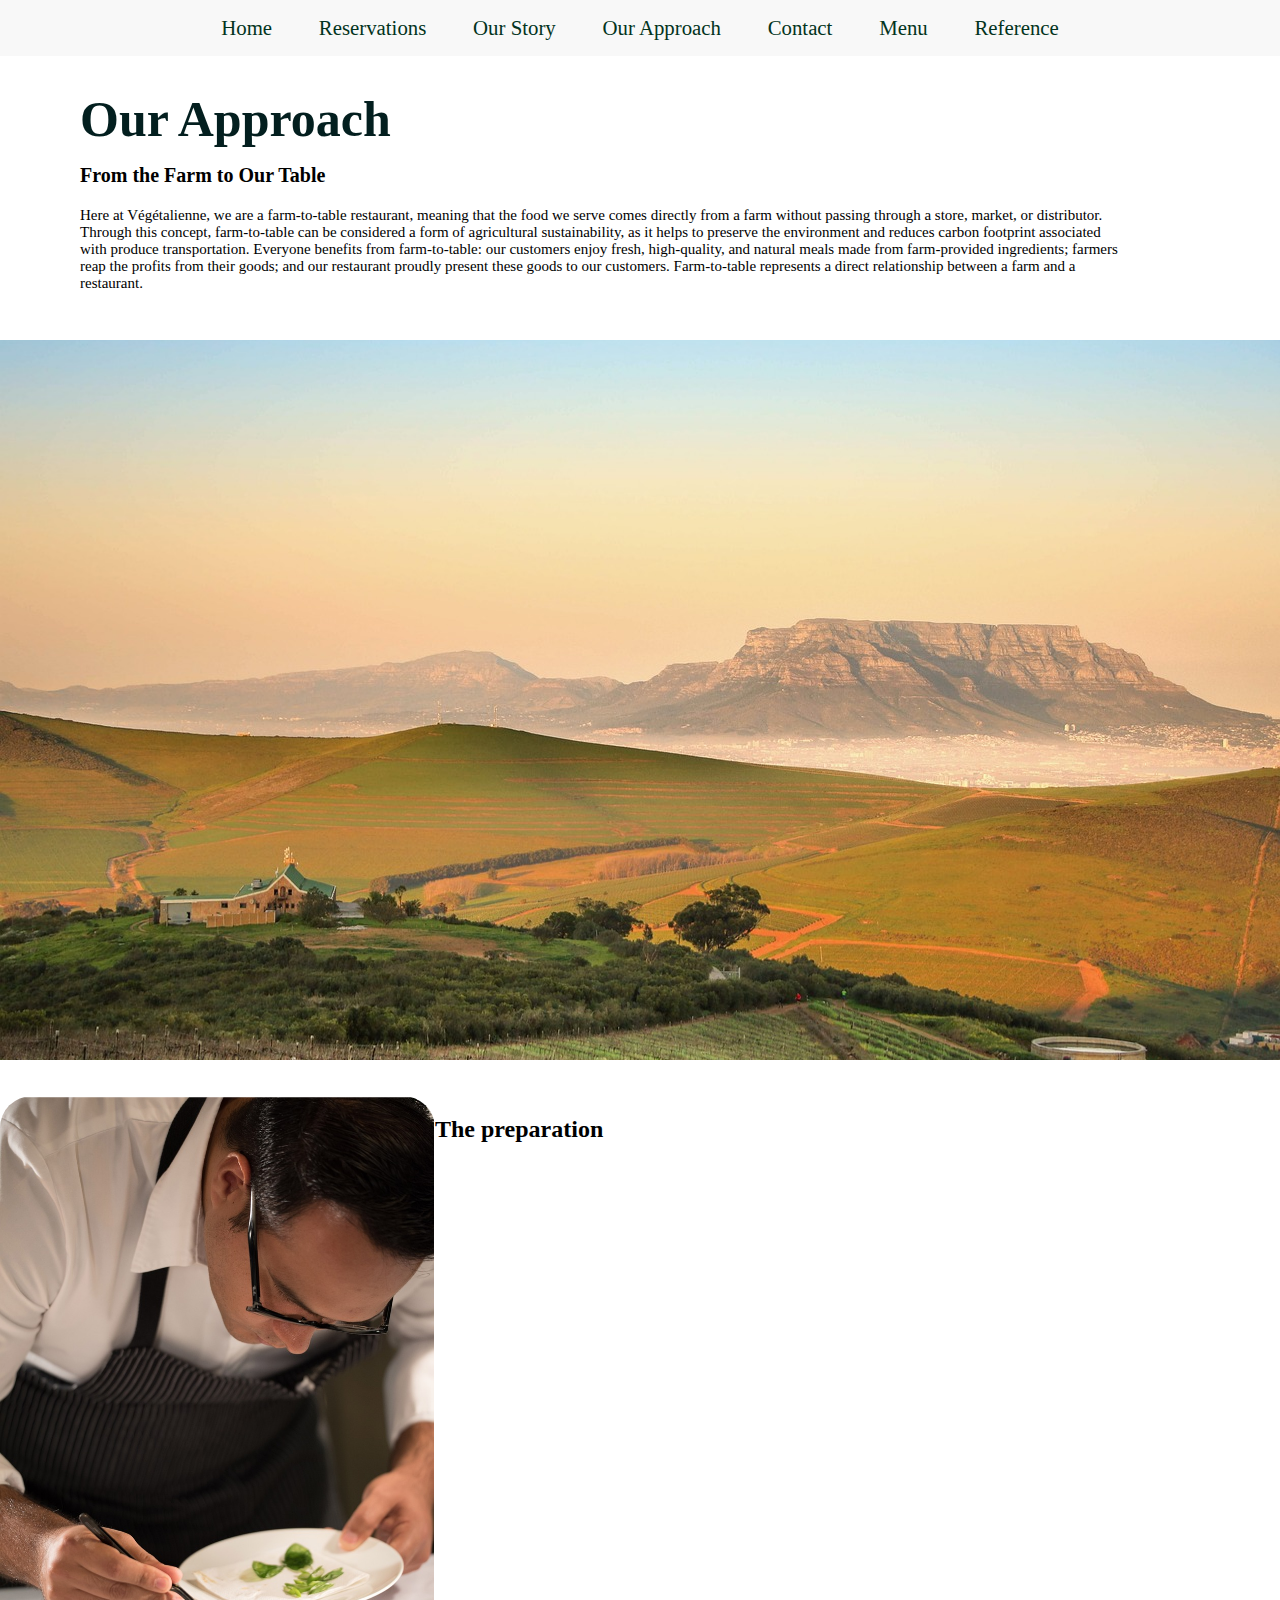
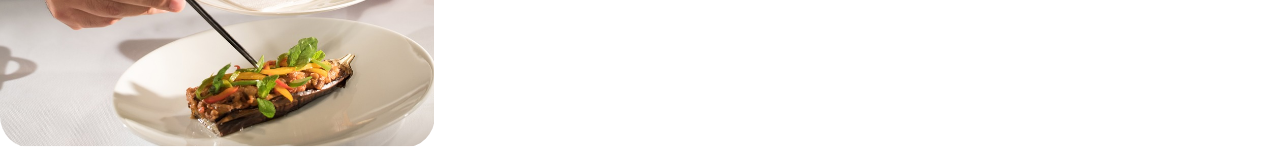
==== interiorPages/approach.html @ 064ad6a5 "res page, approach page content, fix landing" ====
<!DOCTYPE html>
<html> 
<head> 
    <link rel="stylesheet" href="../style.css" /> 
</head>

<body class="approachPage">
    <nav> 
        <ul> 
        <li>
            <a href="/index.html"> Home </a>
        </li>
        <li>
            <a href="reservations.html"> Reservations </a>
        </li>
        <li>
            <a href="story.html"> Our Story </a>
        </li>
        <li>
            <a href="approach.html"> Our Approach </a>
        </li>
        <li>
            <a href="contact.html"> Contact </a>
        </li>
        <li>
            <a href="menu.html"> Menu </a>
        </li>
        <li>
            <a href="reference.html"> Reference </a>
        </li>
        </ul>
    </nav>
    <div class="approachText">
        <h1 id="approachHeading"> Our Approach </h1>
        <h2 style=" margin-bottom: 20px; font-size: 20px;"> From the Farm to Our Table</h2>
        <p style="font-size: 15px; margin-bottom: 3rem;"> Here at Végétalienne, we are a farm-to-table restaurant, meaning that the food we serve comes directly from a farm without passing through a store, market, or distributor. Through this concept, farm-to-table can be considered a form of agricultural sustainability, as it helps to preserve the environment and reduces carbon footprint associated with produce transportation. Everyone benefits from farm-to-table: our customers enjoy fresh, high-quality, and natural meals made from farm-provided ingredients; farmers reap the profits from their goods; and our restaurant proudly present these goods to our customers. Farm-to-table represents a direct relationship between a farm and a restaurant.</p>
    </div>

    <img id="approachImage" src="/photos/approachImage.svg">
    <img style= "display: inline; float: left; border-radius: 32px; " src="/photos/chef.svg">

    <div class="preparationPage">
        <h2> The preparation</h2>
    </div>
</body>
</html>
---- style.css ----
html, body{
  margin: 0;
  padding: 0;
  
}
nav{
  text-align: center;
  width:100%;
}
.homePage{
  background-image: url(photos/vegetalienne.svg);
  background-size: cover;
  background-repeat: no-repeat;
  text-align: center;
}

.reservationPage{
  text-align: center;
  
}

div.referencePage{ /* Need to check why outline border won't work */
  border: 1.5px solid black; 

  padding: 10px;
}
.approachPage {
 /* background: 
    linear-gradient(white 65%, transparent 35%), Top half white, img bottom
    url(photos/approachImage.svg) no-repeat bottom; 
    margin: 0; */
  background-color: white;  
  height: 100vh; /* Full height */

}

#approachImage{
  max-width: 100%; 
  max-height: 100%;
  overflow: hidden;
  margin-bottom: 2rem;
}

.approachText{
  margin-left: 80px; 
  margin-right: 150px;
}

#logo{
  font-size: 80px;
  margin-top: 200px;
  color: rgba(218, 218, 218, 0.7);
  font-family:'Times New Roman', Times, serif;
} 

#approachHeading{
  font-size: 50px;
  color:rgb(3, 31, 31);
  margin-bottom: 10px;
}

ul{
  list-style-type:none;
  background-color: rgba(218, 218, 218, 0.2); /* 95aed5 */
  overflow:hidden;
  padding:1em;
  margin: 0;
  
}
  
li{
  display:inline;
}
  
  /* anchor in list elemetnt*/
li a{
  text-decoration:none;
  color:#023320;
  font-size:1.3em;
  padding:1em;
}
  
  /* when hover anchor in li, itll change color */
li a:hover{
  background-color:#2f6cb7a4;
}
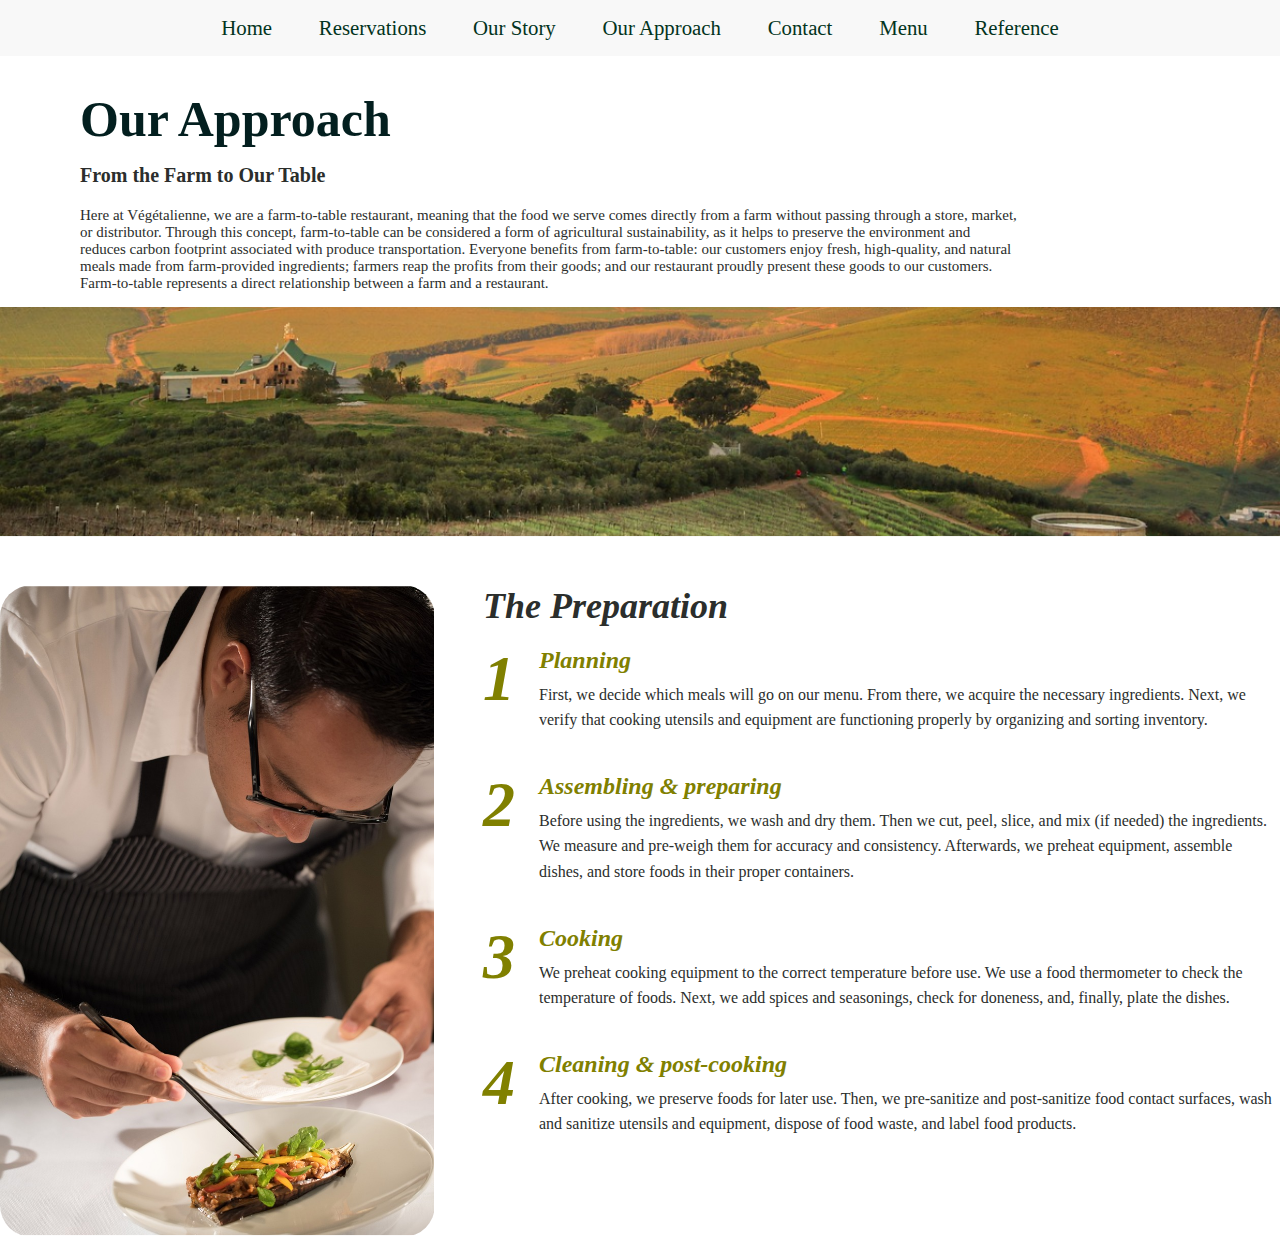
==== commit 6dd39c9b: "approach prep" ====
--- a/interiorPages/approach.html
+++ b/interiorPages/approach.html
@@ -30,18 +30,52 @@
         </li>
         </ul>
     </nav>
+    
     <div class="approachText">
         <h1 id="approachHeading"> Our Approach </h1>
         <h2 style=" margin-bottom: 20px; font-size: 20px;"> From the Farm to Our Table</h2>
-        <p style="font-size: 15px; margin-bottom: 3rem;"> Here at Végétalienne, we are a farm-to-table restaurant, meaning that the food we serve comes directly from a farm without passing through a store, market, or distributor. Through this concept, farm-to-table can be considered a form of agricultural sustainability, as it helps to preserve the environment and reduces carbon footprint associated with produce transportation. Everyone benefits from farm-to-table: our customers enjoy fresh, high-quality, and natural meals made from farm-provided ingredients; farmers reap the profits from their goods; and our restaurant proudly present these goods to our customers. Farm-to-table represents a direct relationship between a farm and a restaurant.</p>
+        <p style="font-size: 15px; margin-right: 7rem;"> Here at Végétalienne, we are a farm-to-table restaurant, meaning that the food we serve comes directly from a farm without passing through a store, market, or distributor. Through this concept, farm-to-table can be considered a form of agricultural sustainability, as it helps to preserve the environment and reduces carbon footprint associated with produce transportation. Everyone benefits from farm-to-table: our customers enjoy fresh, high-quality, and natural meals made from farm-provided ingredients; farmers reap the profits from their goods; and our restaurant proudly present these goods to our customers. Farm-to-table represents a direct relationship between a farm and a restaurant.</p>
     </div>
 
-    <img id="approachImage" src="/photos/approachImage.svg">
-    <img style= "display: inline; float: left; border-radius: 32px; " src="/photos/chef.svg">
+    <img id="approachImage" src="/photos/approachImage.png">
+    <img style= "display: inline; float: left; border-radius: 32px; margin-right: 3rem; " src="/photos/chef.svg">
 
-    <div class="preparationPage">
-        <h2> The preparation</h2>
+    <div id="preparationPage">
+        <h2 class="preparationHeading">The Preparation</h2>
+        <div id="preparationText"> 
+            <div class="step">
+                <span class="number">1</span>
+                <div class="text">
+                    <strong>Planning</strong>
+                    <p>First, we decide which meals will go on our menu. From there, we acquire the necessary ingredients. Next, we verify that cooking utensils and equipment are functioning properly by organizing and sorting inventory.</p>
+                </div>
+            </div>
+            <div class="step">
+                <span class="number">2</span>
+                <div class="text">
+                    <strong>Assembling & preparing</strong>
+                    <p>Before using the ingredients, we wash and dry them. Then we cut, peel, slice, and mix (if needed) the ingredients. We measure and pre-weigh them for accuracy and consistency. Afterwards, we preheat equipment, assemble dishes, and store foods in their proper containers.</p>
+                </div>
+            </div>
+            <div class="step">
+                <span class="number">3</span>
+                <div class="text">
+                    <strong>Cooking</strong>
+                    <p>We preheat cooking equipment to the correct temperature before use. We use a food thermometer to check the temperature of foods. Next, we add spices and seasonings, check for doneness, and, finally, plate the dishes.</p>
+                </div>
+            </div>
+            <div class="step">
+                <span class="number">4</span>
+                <div class="text">
+                    <strong>Cleaning & post-cooking</strong>
+                    <p>After cooking, we preserve foods for later use. Then, we pre-sanitize and post-sanitize food contact surfaces, wash and sanitize utensils and equipment, dispose of food waste, and label food products.</p>
+                </div>
+            </div>
+        </div>
     </div>
+    
+    
+    
 </body>
 </html>
  --- a/style.css
+++ b/style.css
@@ -35,10 +35,14 @@
 }
 
 #approachImage{
-  max-width: 100%; 
+  width: 100%;
+  height: auto;
+  display: block;
+  margin: 0 auto;
+  max-width: 100%;
   max-height: 100%;
   overflow: hidden;
-  margin-bottom: 2rem;
+  margin-bottom: 3rem;
 }
 
 .approachText{
@@ -59,6 +63,61 @@
   margin-bottom: 10px;
 }
 
+body, .approachPage{
+  font-family: 'Georgia', serif;
+  color: rgb(43, 46, 44);
+  margin: 0;
+}
+.preparationHeading{
+  font-size: 36px;
+  font-style: italic;
+  margin-bottom: 20px;
+}
+
+#preparationText{
+  display: flex;
+  flex-direction: column;
+  gap:2rem;
+}
+.step{
+  display:flex;
+  align-items: flex-start; /*align top numbs*/
+  gap:1.5rem;
+}
+
+.number{
+  font-size: 64px;
+  color: olive;
+  font-weight: bold;
+  font-style: italic;
+  line-height: 1;
+}
+
+.text{
+  max-width: 800px;
+}
+.text strong{
+  font-size: 24px;
+  font-style: italic;
+  color: olive;
+}
+.text p{
+  font-size: 16px;
+  margin: 0.5rem 0;
+  line-height: 1.6;
+}
+
+/*Making somewhat responsive..*/
+@media (max-width: 768px){
+ .step{
+    flex-direction: column;
+    gap: 1rem;
+ }
+ .number{
+   font-size: 48px;
+ }
+}
+
 ul{
   list-style-type:none;
   background-color: rgba(218, 218, 218, 0.2); /* 95aed5 */
@@ -71,7 +130,7 @@
 li{
   display:inline;
 }
-  
+ 
   /* anchor in list elemetnt*/
 li a{
   text-decoration:none;
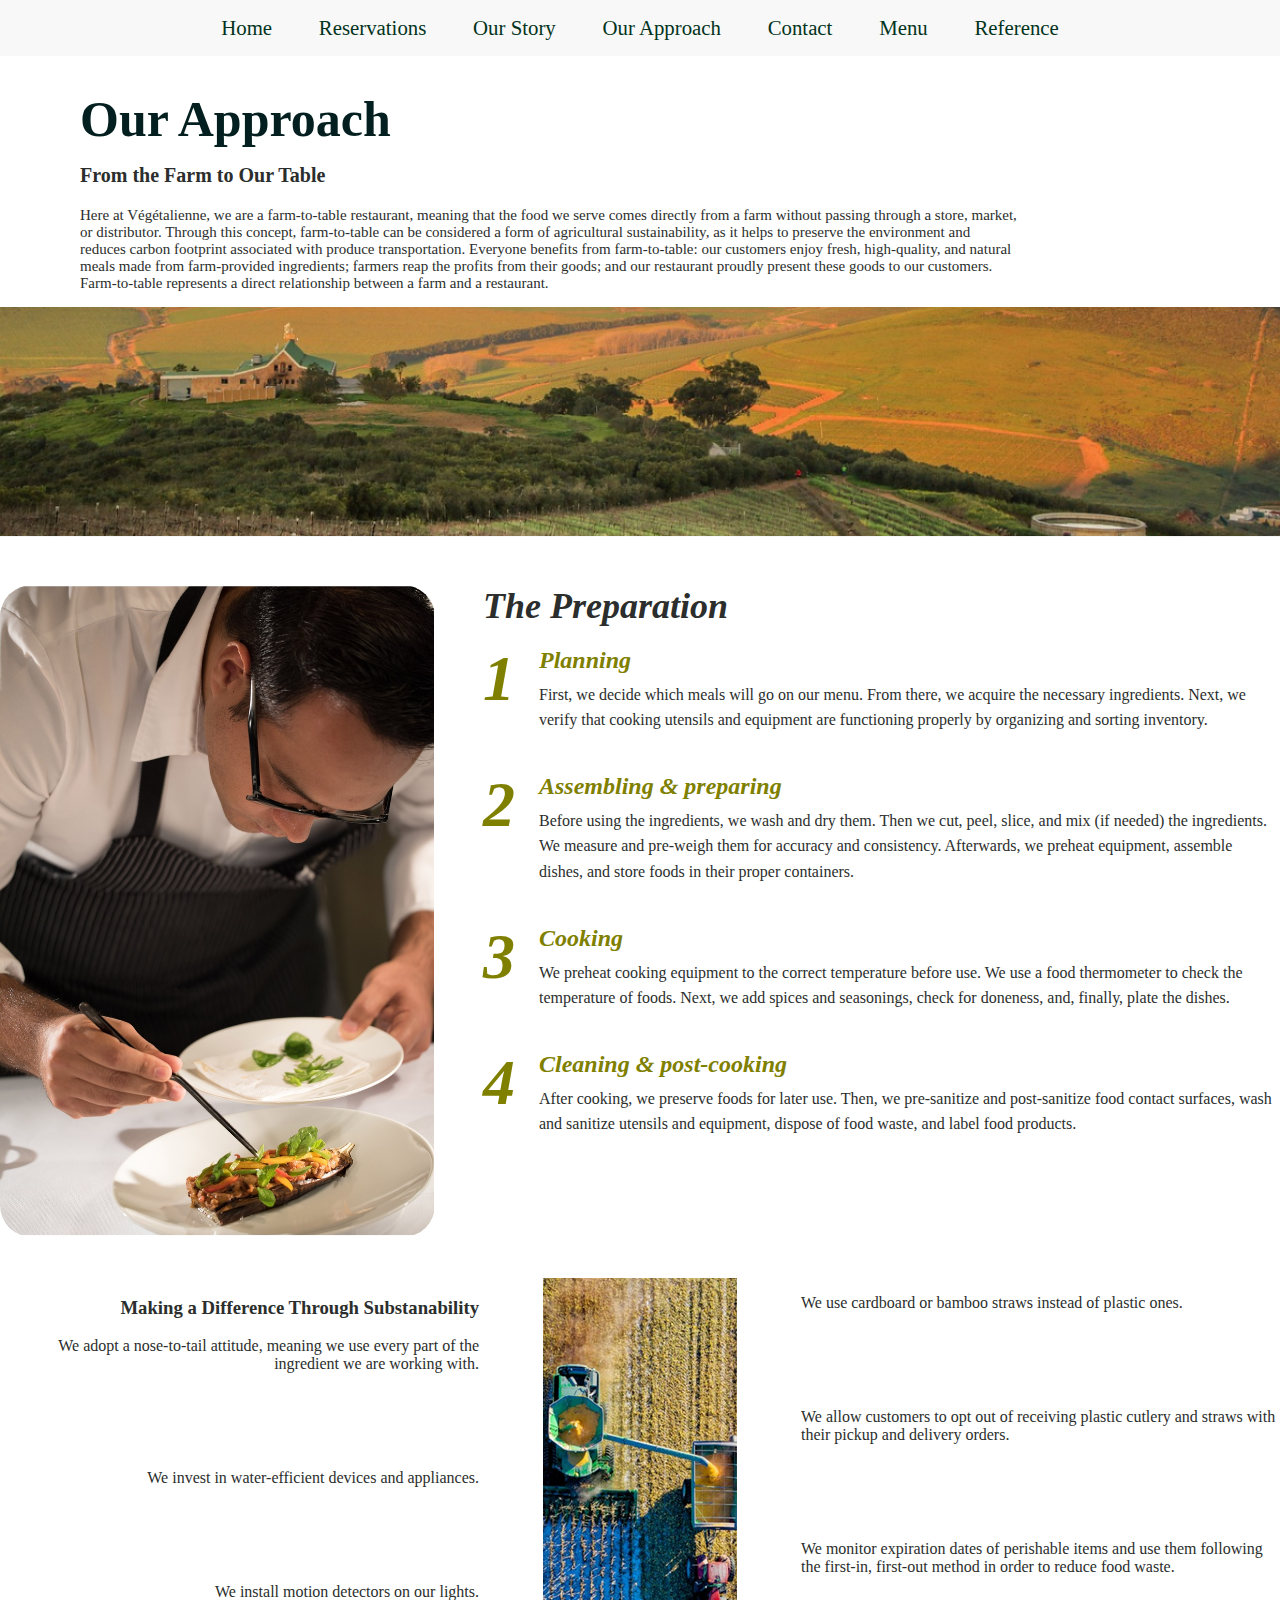
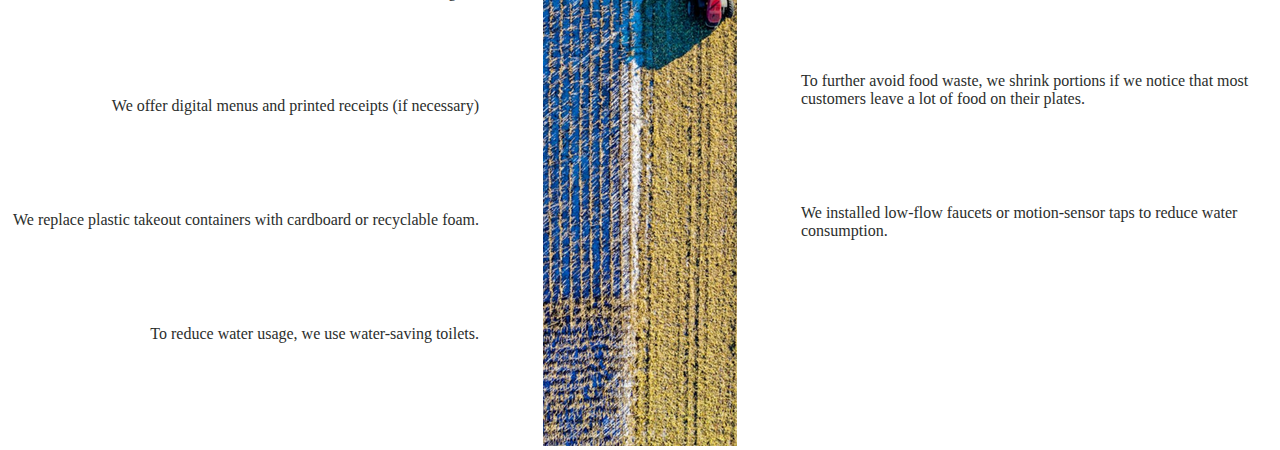
==== commit a9ff2b4b: "sustainability page" ====
--- a/interiorPages/approach.html
+++ b/interiorPages/approach.html
@@ -41,39 +41,68 @@
     <img style= "display: inline; float: left; border-radius: 32px; margin-right: 3rem; " src="/photos/chef.svg">
 
     <div id="preparationPage">
-        <h2 class="preparationHeading">The Preparation</h2>
+        <h2 class="preparationHeading"> The Preparation</h2>
         <div id="preparationText"> 
             <div class="step">
                 <span class="number">1</span>
                 <div class="text">
-                    <strong>Planning</strong>
-                    <p>First, we decide which meals will go on our menu. From there, we acquire the necessary ingredients. Next, we verify that cooking utensils and equipment are functioning properly by organizing and sorting inventory.</p>
+                    <strong> Planning</strong>
+                    <p> First, we decide which meals will go on our menu. From there, we acquire the necessary ingredients. Next, we verify that cooking utensils and equipment are functioning properly by organizing and sorting inventory.</p>
                 </div>
             </div>
             <div class="step">
                 <span class="number">2</span>
                 <div class="text">
-                    <strong>Assembling & preparing</strong>
-                    <p>Before using the ingredients, we wash and dry them. Then we cut, peel, slice, and mix (if needed) the ingredients. We measure and pre-weigh them for accuracy and consistency. Afterwards, we preheat equipment, assemble dishes, and store foods in their proper containers.</p>
+                    <strong> Assembling & preparing</strong>
+                    <p> Before using the ingredients, we wash and dry them. Then we cut, peel, slice, and mix (if needed) the ingredients. We measure and pre-weigh them for accuracy and consistency. Afterwards, we preheat equipment, assemble dishes, and store foods in their proper containers.</p>
                 </div>
             </div>
             <div class="step">
                 <span class="number">3</span>
                 <div class="text">
-                    <strong>Cooking</strong>
-                    <p>We preheat cooking equipment to the correct temperature before use. We use a food thermometer to check the temperature of foods. Next, we add spices and seasonings, check for doneness, and, finally, plate the dishes.</p>
+                    <strong> Cooking</strong>
+                    <p> We preheat cooking equipment to the correct temperature before use. We use a food thermometer to check the temperature of foods. Next, we add spices and seasonings, check for doneness, and, finally, plate the dishes.</p>
                 </div>
             </div>
             <div class="step">
                 <span class="number">4</span>
                 <div class="text">
-                    <strong>Cleaning & post-cooking</strong>
-                    <p>After cooking, we preserve foods for later use. Then, we pre-sanitize and post-sanitize food contact surfaces, wash and sanitize utensils and equipment, dispose of food waste, and label food products.</p>
+                    <strong> Cleaning & post-cooking</strong>
+                    <p> After cooking, we preserve foods for later use. Then, we pre-sanitize and post-sanitize food contact surfaces, wash and sanitize utensils and equipment, dispose of food waste, and label food products.</p>
                 </div>
             </div>
+            
         </div>
     </div>
-    
+
+    <h2> <br> <br> <br> </h2> <!-- placeholder to create a blank line -->
+    <div class="sustainabilityPage">
+        <span class="textLeft">
+            <h3> Making a Difference Through Substanability </h3>
+            <p> We adopt a nose-to-tail attitude, meaning we use every part of the ingredient we are working with.</p>
+            <p> We invest in water-efficient devices and appliances. </p>
+            <p> We install motion detectors on our lights.</p>
+            <p> We offer digital menus and printed receipts (if necessary)</p>
+            <p> We replace plastic takeout containers with cardboard or recyclable foam.</p>
+            <p> To reduce water usage, we use water-saving toilets.</p>
+        </span>
+
+        <span class="centerImage">
+            <img src="/photos/sustainabilityImage.png" >
+
+        </span>
+        
+        <span class="textRight">
+            <p>We use cardboard or bamboo straws instead of plastic ones. </p>
+            <p> We allow customers to opt out of receiving plastic cutlery and straws with their pickup and delivery orders.</p>
+            <p>We monitor expiration dates of perishable items and use them following the first-in, first-out method in order to reduce food waste. </p>
+            <p> To further avoid food waste, we shrink portions if we notice that most customers leave a lot of food on their plates.</p>
+            <p> We installed low-flow faucets or motion-sensor taps to reduce water consumption.</p>
+        </span>
+       
+
+
+    </div>
     
     
 </body>
--- a/style.css
+++ b/style.css
@@ -31,6 +31,7 @@
     margin: 0; */
   background-color: white;  
   height: 100vh; /* Full height */
+  
 
 }
 
@@ -118,6 +119,36 @@
  }
 }
 
+/*sustainability page (still on approachPage */
+.sustainabilityPage{
+  margin-top: 2rem;
+  display: flex;
+  justify-content: space-between;
+
+}
+.textLeft, .textRight{
+  flex: 1;
+}
+.textLeft p, .textRight p{
+  margin-bottom: 6rem; /* vertical space between each p element */
+}
+.textLeft{
+  text-align: right;
+
+}
+.centerImage{
+  margin-left: 4rem;
+  margin-right: 4rem;
+}
+.sustainabilityHeading{
+  font-size: 36px;
+  font-style: italic;
+  margin-top: 20px;
+  
+}
+
+
+/* Nav bar stuff*/
 ul{
   list-style-type:none;
   background-color: rgba(218, 218, 218, 0.2); /* 95aed5 */
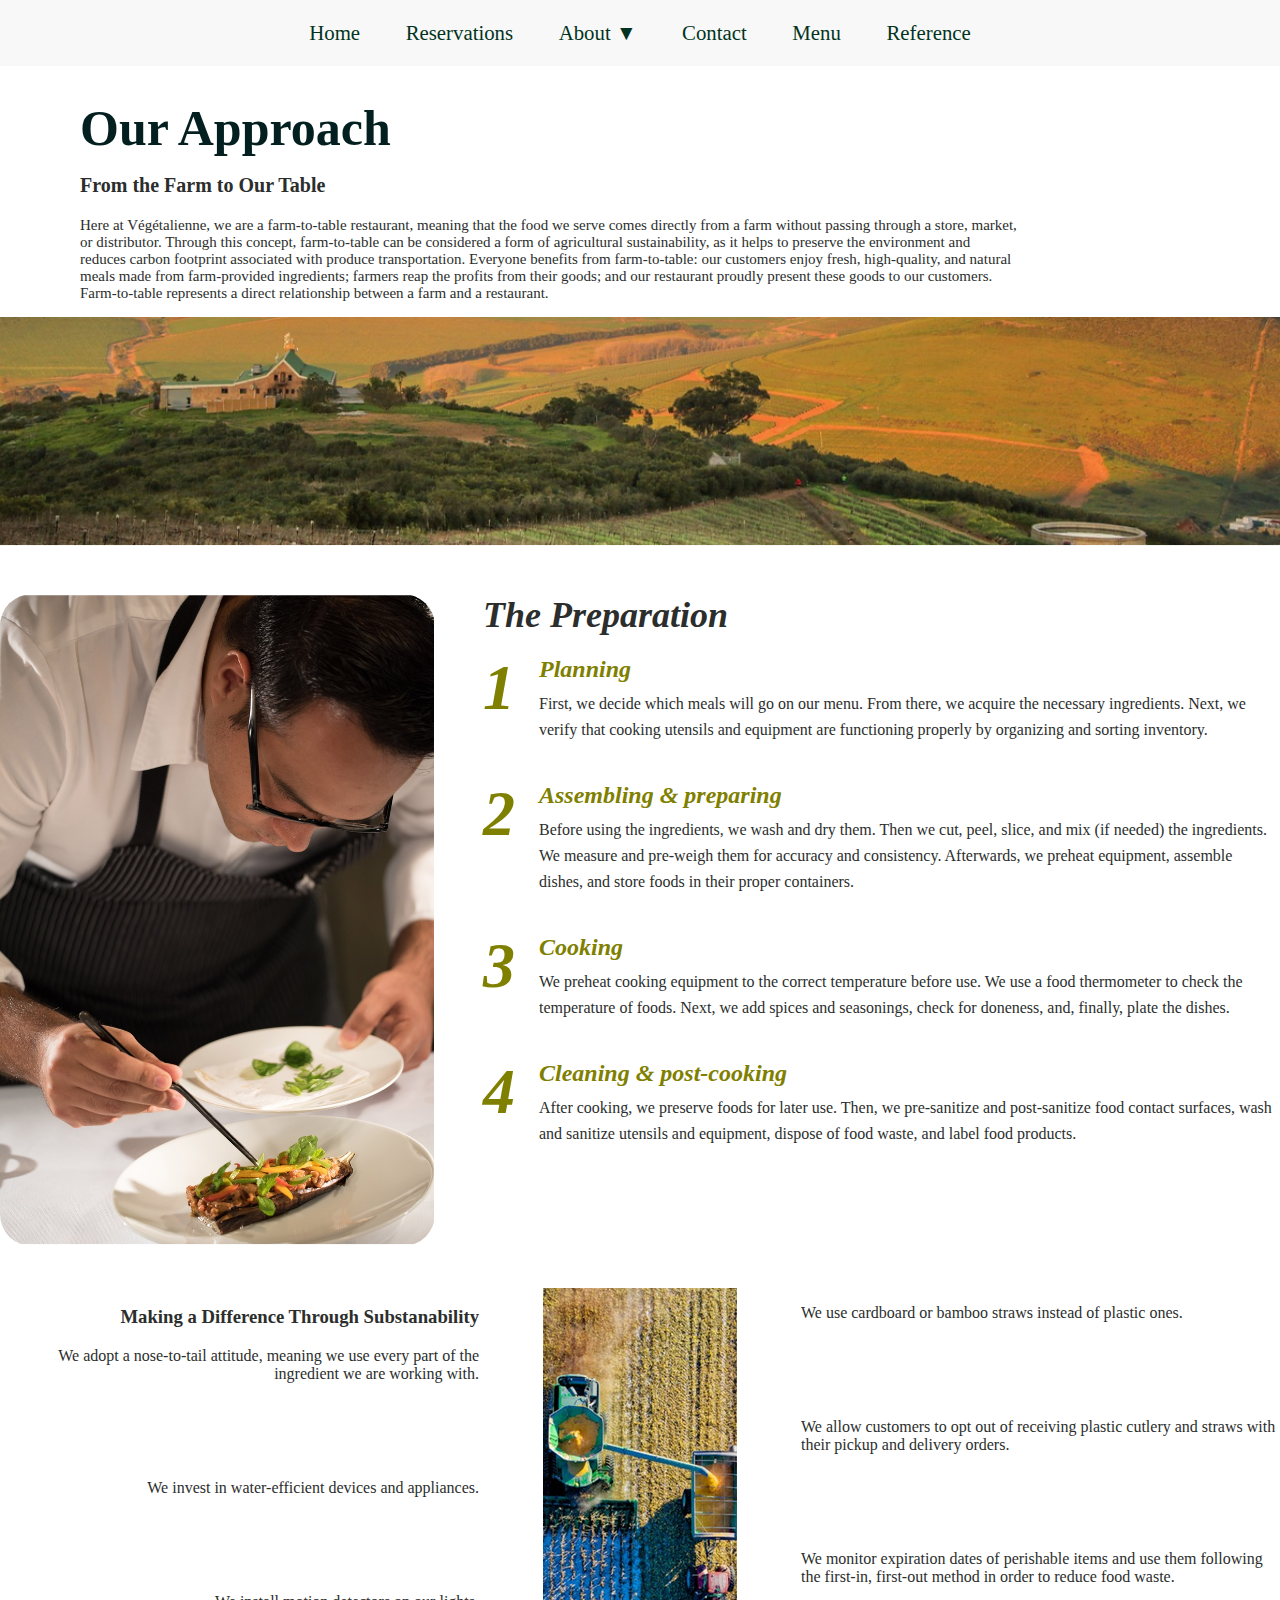
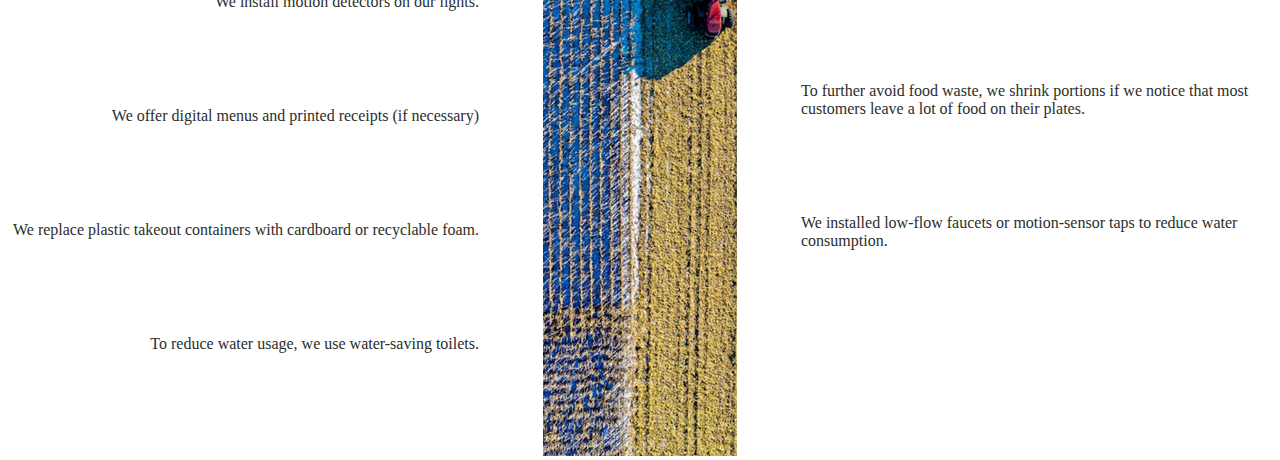
==== commit 3dff8067: "reservation + dropdown menu" ====
--- a/interiorPages/approach.html
+++ b/interiorPages/approach.html
@@ -8,17 +8,25 @@
     <nav> 
         <ul> 
         <li>
-            <a href="/index.html"> Home </a>
+            <a href="../index.html"> Home </a>
         </li>
         <li>
             <a href="reservations.html"> Reservations </a>
         </li>
-        <li>
-            <a href="story.html"> Our Story </a>
+
+        <li class="dropdown">
+            <a href="#" class="dropdownToggle"> About ▼</a>
+            <ul class="dropdownMenu"> 
+                <li> 
+                    <a href="story.html"> Our Story </a>
+                </li>
+                <li>
+                    <a href="approach.html"> Our Approach </a>
+                </li>
+            </ul>
         </li>
-        <li>
-            <a href="approach.html"> Our Approach </a>
-        </li>
+
+        
         <li>
             <a href="contact.html"> Contact </a>
         </li>
@@ -37,8 +45,8 @@
         <p style="font-size: 15px; margin-right: 7rem;"> Here at Végétalienne, we are a farm-to-table restaurant, meaning that the food we serve comes directly from a farm without passing through a store, market, or distributor. Through this concept, farm-to-table can be considered a form of agricultural sustainability, as it helps to preserve the environment and reduces carbon footprint associated with produce transportation. Everyone benefits from farm-to-table: our customers enjoy fresh, high-quality, and natural meals made from farm-provided ingredients; farmers reap the profits from their goods; and our restaurant proudly present these goods to our customers. Farm-to-table represents a direct relationship between a farm and a restaurant.</p>
     </div>
 
-    <img id="approachImage" src="/photos/approachImage.png">
-    <img style= "display: inline; float: left; border-radius: 32px; margin-right: 3rem; " src="/photos/chef.svg">
+    <img id="approachImage" src="../photos/approachImage.png">
+    <img style= "display: inline; float: left; border-radius: 32px; margin-right: 3rem; " src="../photos/chef.svg">
 
     <div id="preparationPage">
         <h2 class="preparationHeading"> The Preparation</h2>
@@ -88,7 +96,7 @@
         </span>
 
         <span class="centerImage">
-            <img src="/photos/sustainabilityImage.png" >
+            <img src="../photos/sustainabilityImage.png" >
 
         </span>
         
--- a/style.css
+++ b/style.css
@@ -16,7 +16,89 @@
 
 .reservationPage{
   text-align: center;
-  
+  align-items: center;
+}
+
+input{
+  flex: auto;
+ 
+  padding: 0.5rem;
+  border-radius: 10px;
+  border: 1px solid black;
+  width:50%;
+  height:30px;
+  
+  
+}
+
+input, textarea, button{
+  background-color: rgba(252, 234, 217, 0.9); 
+  
+  font-size: 1em; 
+  box-shadow: 0 4px 6px rgba(0, 0, 0, 0.1); 
+  font-family: 'Georgia', serif; 
+}
+
+
+
+
+textarea{
+  width:47.3%;
+  font-size: 20px;
+  padding: 16px;
+  border-radius: 10px;
+}
+
+input:focus-within{
+  outline:none;
+  border-color: rgba(64, 158, 64);
+  border-width: 1px;
+}
+
+textarea:focus-within{
+  outline:none;
+  border-color: rgba(64, 158, 64);
+  border-width: 1px;
+}
+
+button{
+  padding: 0.5rem 1rem;
+  width: 53%;
+  border-radius: 10px;
+  border: 1px solid black;
+  background-color: #cdb09e;
+  color: white;
+  font-size: 20px;
+}
+
+button:hover{
+  opacity: 0.8;
+  cursor: pointer;
+}
+
+.reservationForm{
+  position:relative;
+  width: 100%;
+  max-width: 600px;
+  margin: auto;
+}
+
+.form{
+  position: absolute; 
+  top: 0;
+  left: 0;
+  width: 100%; 
+  align-items: center;
+  display: flex;
+  flex-direction: column; 
+  gap: 10px; 
+  border-radius: 10px; 
+}
+
+#reservationImage{
+  
+  width: 100%;
+  height: 100%;
 }
 
 div.referencePage{ /* Need to check why outline border won't work */
@@ -147,19 +229,103 @@
   
 }
 
+/* Menu Page */
+#menuImage{
+  width: 100%;
+}
+
+.menuPage{
+  display: flex;
+  justify-content: space-between;
+  margin: 3rem;
+}
+
+.menuPage h1{
+  font-family: 'Georgia', 'Times New Roman', 'Times', serif;
+  font-style: italic;
+  
+}
+
+.menuPage p{
+  font-size: 18px;
+  width: 60%;
+}
+
+
+/* Restaurant Page */
+#restaurantImage{
+  width: 40%;
+  display: inline;
+  float: left;
+  margin-left: 70px;
+  border-radius: 32px;
+  margin-top: 50px;
+}
+
+#womanImage{
+  width: 30%;
+  display: inline;
+  float: right;
+  margin-right: 50px;
+  border-radius: 32px;
+}
+/* Contact Page */
+#contactImage{
+  width: 100%;
+}
+.contactPage{
+  display: flex;
+  flex-direction: column;
+  align-items: center; /* The differnce between align-items and align-content is crazy!! */
+  text-align: center;
+  padding: 20px;
+
+}
+
+.topRow{
+  display: flex;
+  justify-content: space-between;
+  width: 100%;
+  max-width: 1200px;
+  margin-bottom: 4rem;
+  margin-top: 3rem;
+}
+.bottomRow{
+  display: flex;
+  justify-content: space-between;
+  width: 100%;
+  max-width: 1200px;
+  margin-bottom: 50px;
+}
+.topRow div, .bottomRow div{
+  text-align: center;
+  flex: 1;
+  padding: 0 10px;
+}
+
+.contactPage h2{
+  margin: 0;
+  font-size: 1.2em;
+  text-transform: uppercase;
+}
+
+.contactPage p{
+  margin: 5px 0 0;
+  font-size: 1em;
+}
 
 /* Nav bar stuff*/
 ul{
   list-style-type:none;
   background-color: rgba(218, 218, 218, 0.2); /* 95aed5 */
-  overflow:hidden;
-  padding:1em;
+  padding:0;
   margin: 0;
   
 }
   
 li{
-  display:inline;
+  display:inline-block;
+  position:relative;
 }
  
   /* anchor in list elemetnt*/
@@ -168,9 +334,37 @@
   color:#023320;
   font-size:1.3em;
   padding:1em;
+  display: inline-block;
 }
   
   /* when hover anchor in li, itll change color */
 li a:hover{
   background-color:#2f6cb7a4;
+}
+
+.dropdownMenu{
+  display: none;
+  position: absolute;
+  background-color: rgb(255, 255, 255);
+  list-style-type: none;
+  padding:0;
+  margin: 0;
+  box-shadow: 0 8px 16px 0 rgba(0,0,0,0.2);
+  z-index: 100;
+}
+
+.dropdownMenu li{
+  display: block; /* stacking options*/
+}
+
+.dropdownMenu li a{
+  display: block;
+  padding: 0.5em 1em;
+  text-decoration: none;
+  white-space: nowrap;
+  color: #021b12;
+}
+
+.dropdown:hover .dropdownMenu{
+  display: block;
 }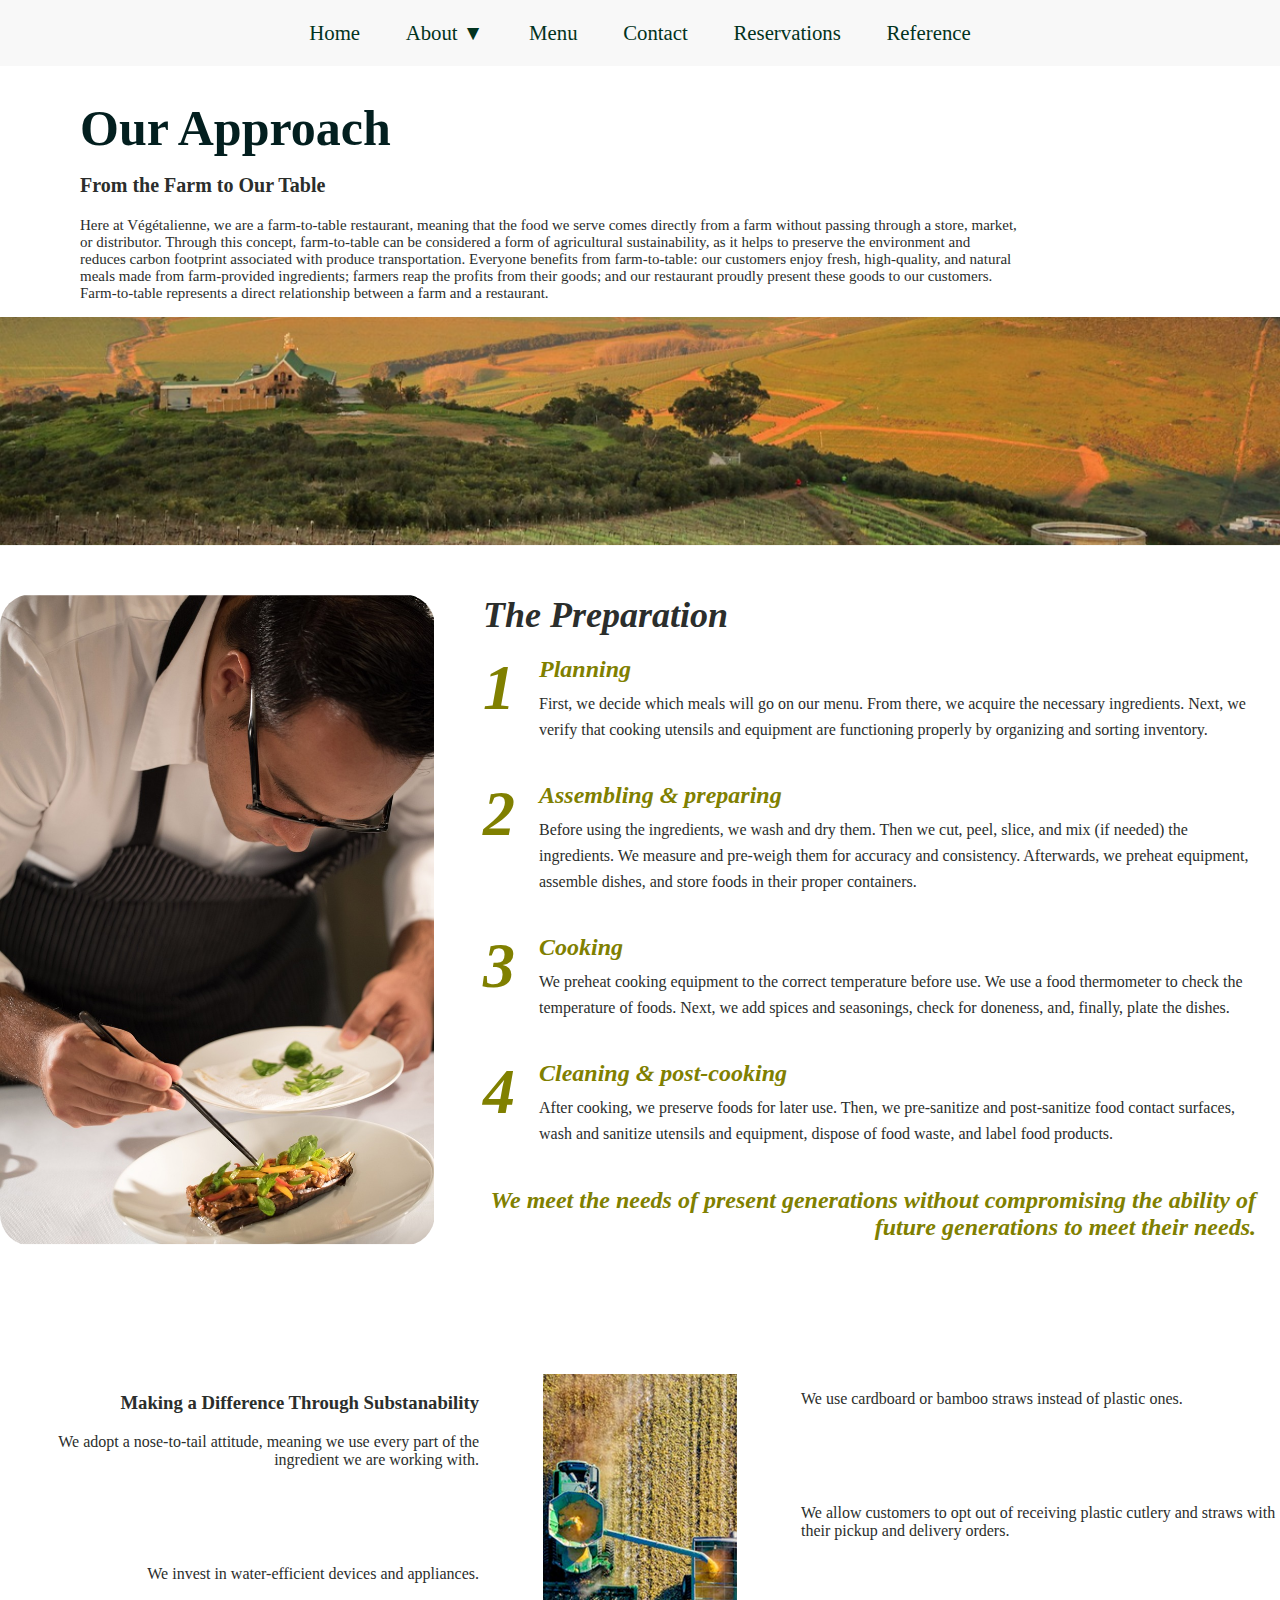
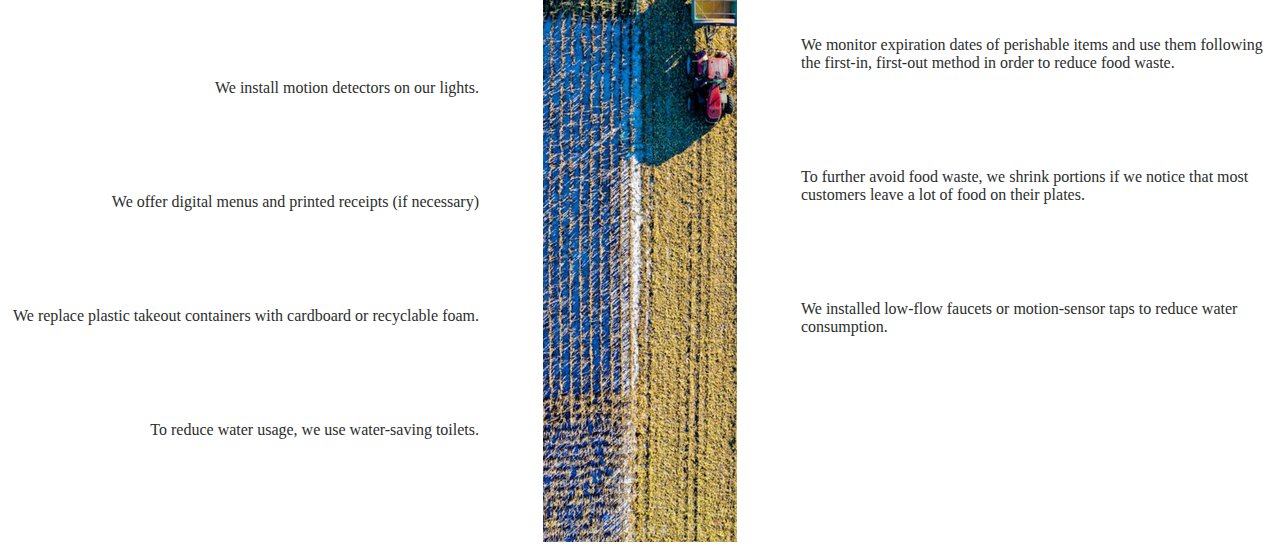
==== commit cde35249: "rearrange bar, menu, contact map" ====
--- a/interiorPages/approach.html
+++ b/interiorPages/approach.html
@@ -9,9 +9,6 @@
         <ul> 
         <li>
             <a href="../index.html"> Home </a>
-        </li>
-        <li>
-            <a href="reservations.html"> Reservations </a>
         </li>
 
         <li class="dropdown">
@@ -26,12 +23,14 @@
             </ul>
         </li>
 
-        
+        <li>
+            <a href="menu.html"> Menu </a>
+        </li>
         <li>
             <a href="contact.html"> Contact </a>
         </li>
         <li>
-            <a href="menu.html"> Menu </a>
+            <a href="reservations.html"> Reservations </a>
         </li>
         <li>
             <a href="reference.html"> Reference </a>
@@ -79,8 +78,9 @@
                     <p> After cooking, we preserve foods for later use. Then, we pre-sanitize and post-sanitize food contact surfaces, wash and sanitize utensils and equipment, dispose of food waste, and label food products.</p>
                 </div>
             </div>
-            
+            <strong id="approachMessage"> We meet the needs of present generations without compromising the ability of future generations to meet their needs.</strong>
         </div>
+        
     </div>
 
     <h2> <br> <br> <br> </h2> <!-- placeholder to create a blank line -->
--- a/style.css
+++ b/style.css
@@ -161,6 +161,8 @@
   display: flex;
   flex-direction: column;
   gap:2rem;
+  margin-right: 1.5rem;
+ 
 }
 .step{
   display:flex;
@@ -176,13 +178,19 @@
   line-height: 1;
 }
 
-.text{
-  max-width: 800px;
-}
+
 .text strong{
   font-size: 24px;
   font-style: italic;
   color: olive;
+}
+
+#approachMessage{
+  font-size: 24px;
+  font-style: italic;
+  color: olive;
+  text-align: right;
+ 
 }
 .text p{
   font-size: 16px;
@@ -190,16 +198,7 @@
   line-height: 1.6;
 }
 
-/*Making somewhat responsive..*/
-@media (max-width: 768px){
- .step{
-    flex-direction: column;
-    gap: 1rem;
- }
- .number{
-   font-size: 48px;
- }
-}
+
 
 /*sustainability page (still on approachPage */
 .sustainabilityPage{
@@ -232,6 +231,7 @@
 /* Menu Page */
 #menuImage{
   width: 100%;
+  margin-bottom: 3rem;
 }
 
 .menuPage{
@@ -243,12 +243,24 @@
 .menuPage h1{
   font-family: 'Georgia', 'Times New Roman', 'Times', serif;
   font-style: italic;
-  
+  color: rgb(10, 61, 36);
+  margin-bottom: 2rem;
+}
+.menuHeading{
+  font-size: 24px;
+  font-style: italic;
+  display:flex;
+  margin:3rem;
+  justify-content:space-evenly ;
+}
+.menuPage h3{
+  text-transform: uppercase;
 }
 
 .menuPage p{
-  font-size: 18px;
-  width: 60%;
+  font-size: 15px;
+  width: 90%;
+  font-style: italic;
 }
 
 
@@ -309,11 +321,39 @@
   text-transform: uppercase;
 }
 
+
+
 .contactPage p{
   margin: 5px 0 0;
   font-size: 1em;
 }
 
+
+/* map and time section on contact page*/
+.mapPage{
+  padding:10rem;
+  display:flex;
+  flex-direction:row;
+  justify-content: space-between;
+}
+.openingTimes{
+  display:inline;
+  float:left;
+  margin-right:10rem;
+  min-width: 40%;
+}
+
+.map{
+  margin-bottom:4rem;
+}
+
+.times{
+  padding:0;
+  display: flex;
+  justify-content: space-between;
+  width:100%;
+  gap: 1rem;
+}
 /* Nav bar stuff*/
 ul{
   list-style-type:none;
@@ -343,6 +383,7 @@
 }
 
 .dropdownMenu{
+  text-align: left;
   display: none;
   position: absolute;
   background-color: rgb(255, 255, 255);
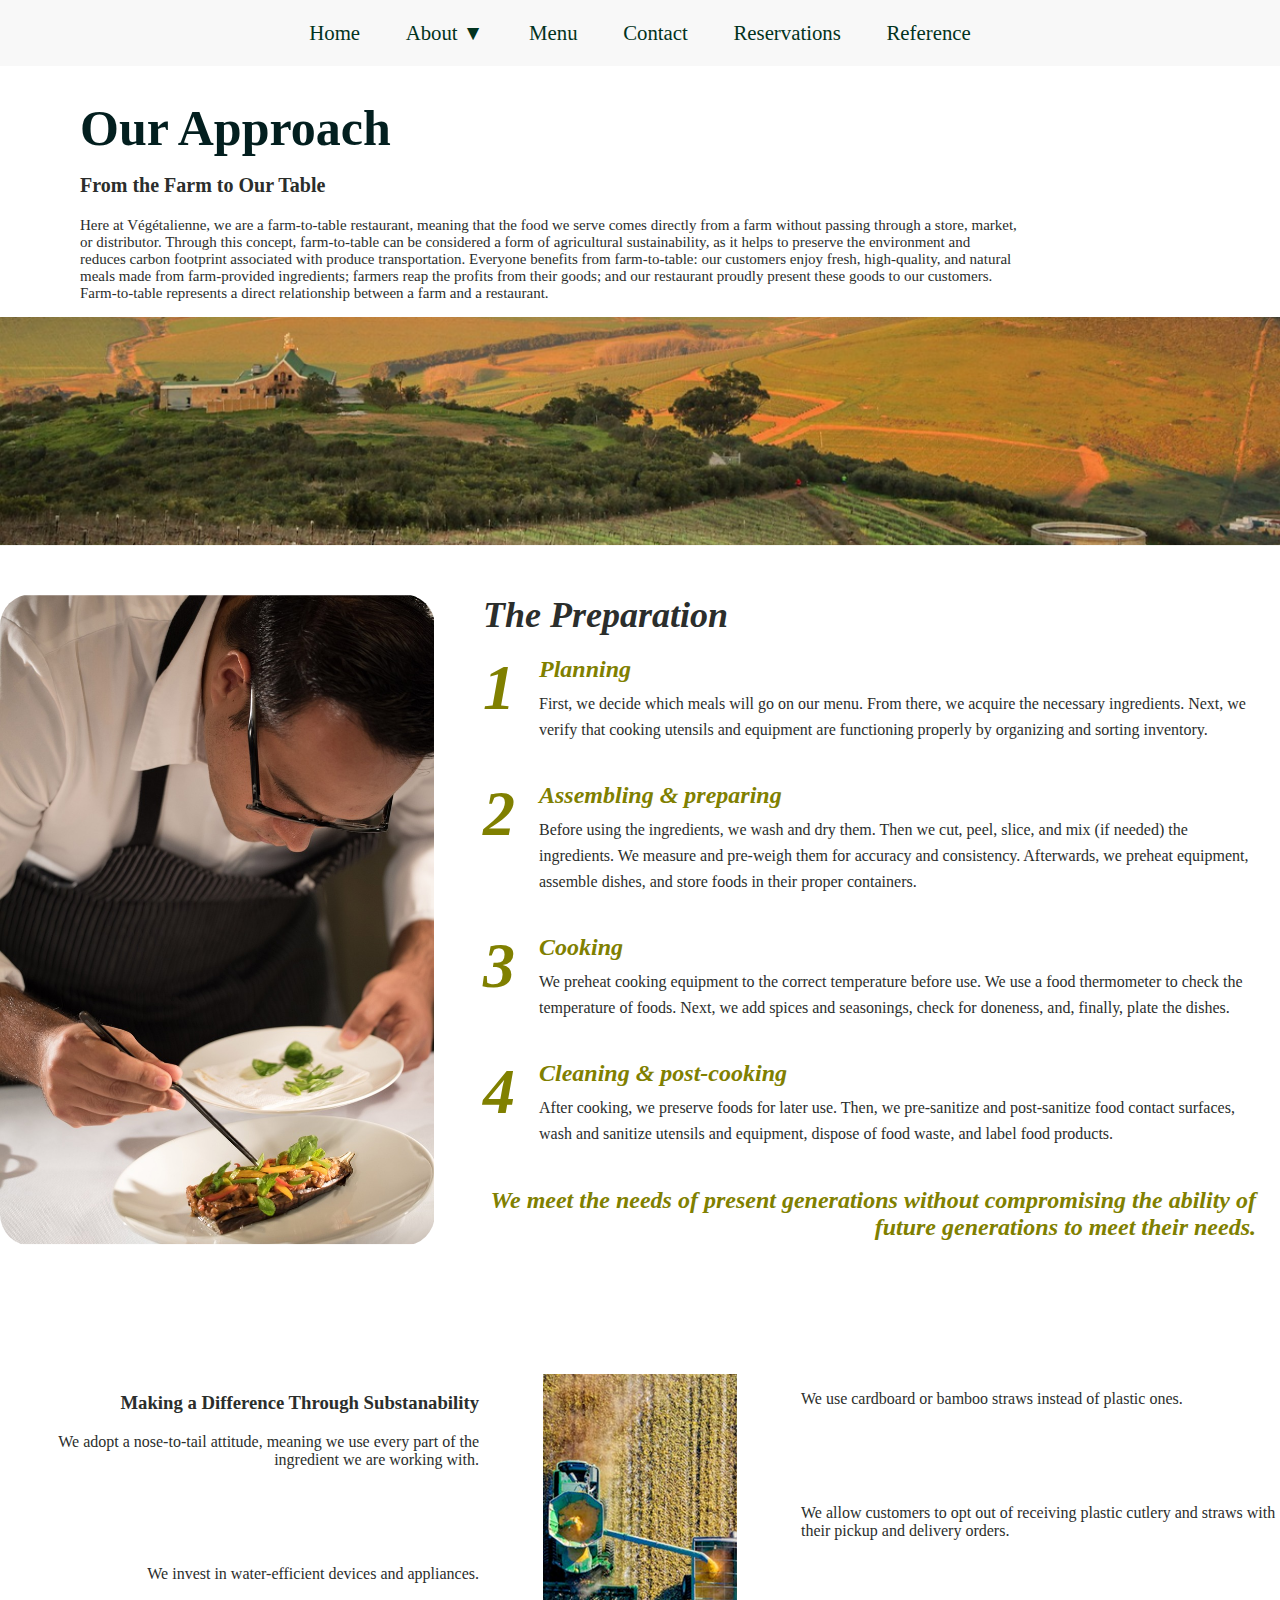
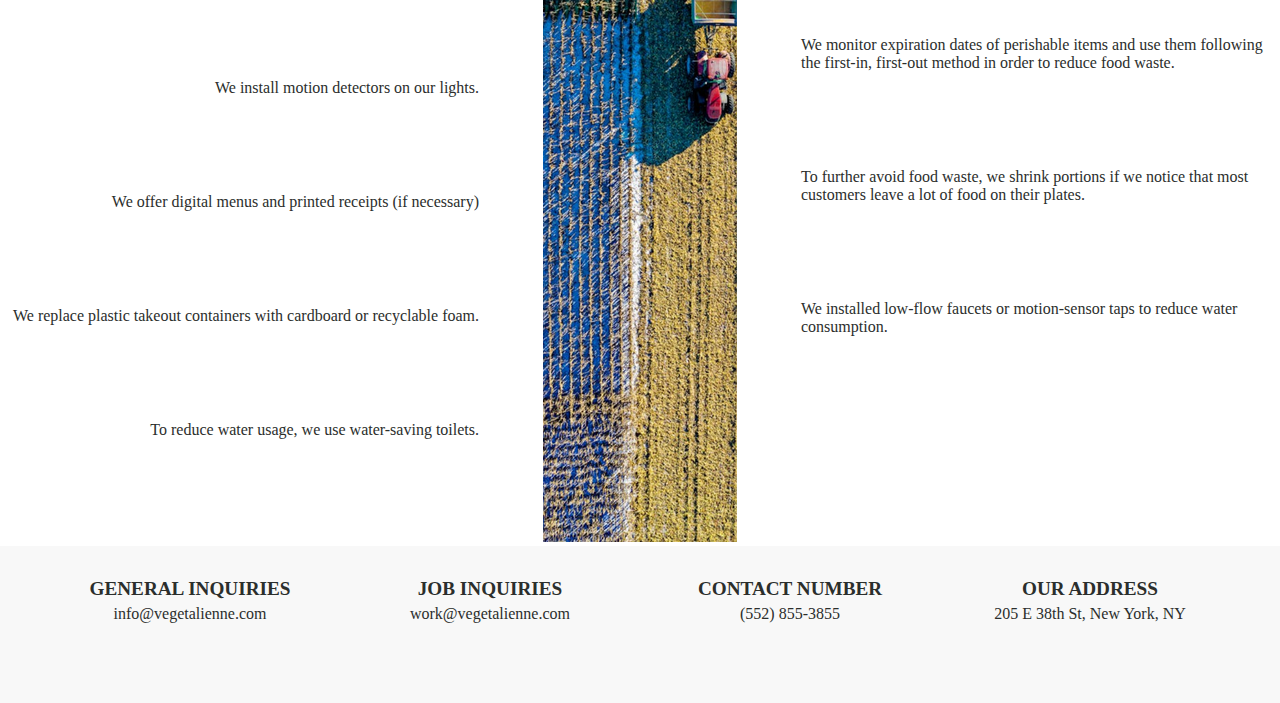
==== commit 01f70366: "reservations + minor adjustments" ====
--- a/interiorPages/approach.html
+++ b/interiorPages/approach.html
@@ -112,7 +112,28 @@
 
     </div>
     
-    
+    <div class="contactPage"> 
+        <div class="topRow">
+            <div> 
+                <h2> General Inquiries </h2> 
+                <p> info@vegetalienne.com</p>
+            </div>
+            <div> 
+                <h2> Job Inquiries </h2>
+                <p> work@vegetalienne.com</p>
+            </div>
+           
+            <div> 
+                <h2> Contact Number</h2>
+                <p>(552) 855-3855 </p>
+            </div>
+            <div> 
+                <h2> Our Address </h2>
+                <p> 205 E 38th St, New York, NY</p>
+            </div>
+        </div>
+        
+    </div>
 </body>
 </html>
  --- a/style.css
+++ b/style.css
@@ -101,11 +101,51 @@
   height: 100%;
 }
 
-div.referencePage{ /* Need to check why outline border won't work */
+div.referencePage{ 
   border: 1.5px solid black; 
-
   padding: 10px;
-}
+  margin-bottom: 3rem;
+}
+
+.citations {
+  display: grid;
+  grid-template-columns: 1fr 3fr; 
+  gap: 1rem; 
+  align-items: start; 
+}
+
+.description {
+  font-weight: bold; 
+  margin-top: 3rem;
+  font-size: 20px;
+  font-style: italic;
+  color: rgb(61, 61, 5);
+}
+
+.citation {
+  word-wrap: break-word; 
+  overflow-wrap: break-word; 
+}
+
+a {
+  color: blue; 
+  text-decoration: underline;
+}
+
+@media (max-width: 768px) {
+  .citations {
+    grid-template-columns: 1fr; 
+    gap: 0.5rem; 
+  }
+
+  .description {
+    margin-bottom: 0.5rem; 
+  }
+}
+
+
+
+
 .approachPage {
  /* background: 
     linear-gradient(white 65%, transparent 35%), Top half white, img bottom
@@ -246,12 +286,14 @@
   color: rgb(10, 61, 36);
   margin-bottom: 2rem;
 }
+
 .menuHeading{
   font-size: 24px;
   font-style: italic;
   display:flex;
   margin:3rem;
-  justify-content:space-evenly ;
+  justify-content: space-between;
+  align-items: left;
 }
 .menuPage h3{
   text-transform: uppercase;
@@ -267,7 +309,7 @@
 /* Restaurant Page */
 #restaurantImage{
   width: 40%;
-  display: inline;
+  display: flex;
   float: left;
   margin-left: 70px;
   border-radius: 32px;
@@ -276,9 +318,9 @@
 
 #womanImage{
   width: 30%;
-  display: inline;
-  float: right;
-  margin-right: 50px;
+  display: flex;
+  margin-bottom: 3rem;
+  margin-right: 10rem;
   border-radius: 32px;
 }
 /* Contact Page */
@@ -290,8 +332,8 @@
   flex-direction: column;
   align-items: center; /* The differnce between align-items and align-content is crazy!! */
   text-align: center;
-  padding: 20px;
-
+  
+  background-color: rgba(218, 218, 218, 0.2); /* 95aed5 */
 }
 
 .topRow{
@@ -299,8 +341,8 @@
   justify-content: space-between;
   width: 100%;
   max-width: 1200px;
-  margin-bottom: 4rem;
-  margin-top: 3rem;
+  margin-bottom: 5rem;
+  margin-top: 2rem;
 }
 .bottomRow{
   display: flex;
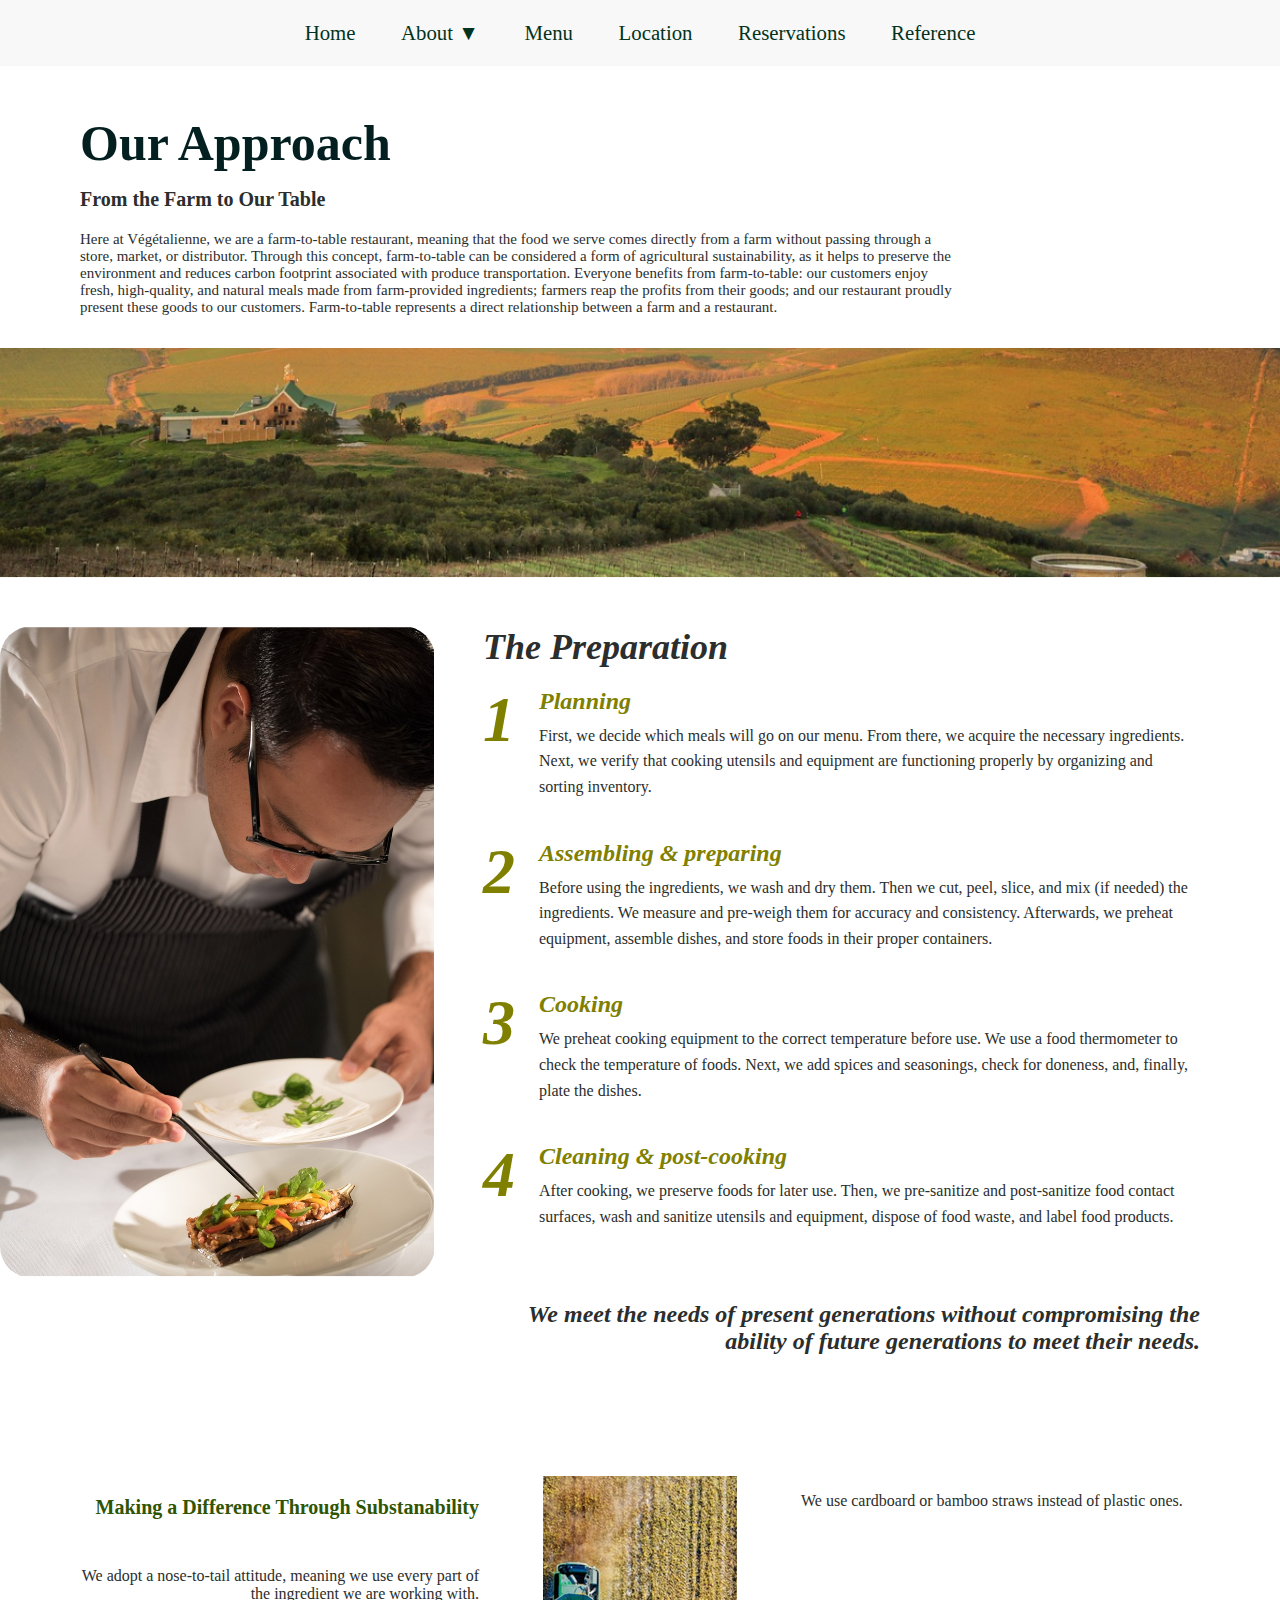
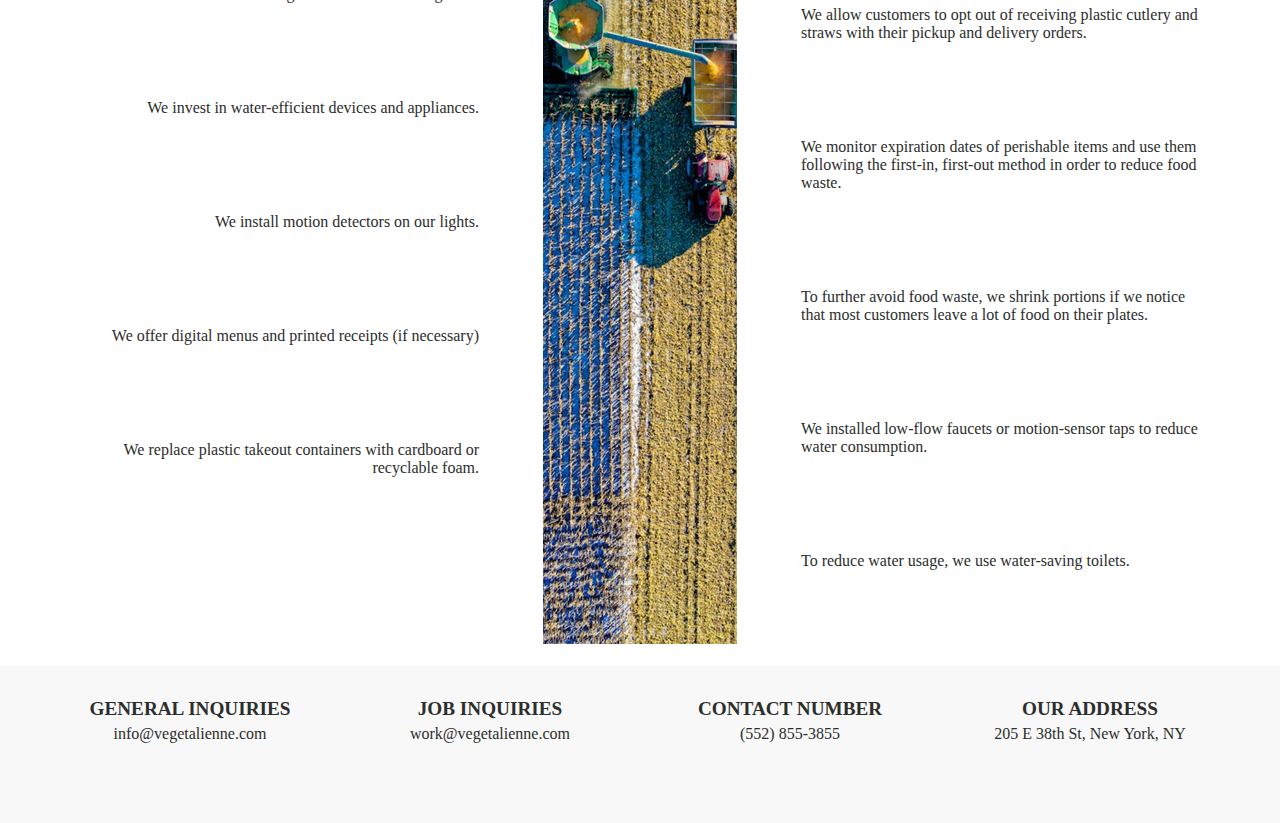
==== commit 0d40850c: "margins, corrections" ====
--- a/interiorPages/approach.html
+++ b/interiorPages/approach.html
@@ -2,6 +2,9 @@
 <html> 
 <head> 
     <link rel="stylesheet" href="../style.css" /> 
+    <link rel="preconnect" href="https://fonts.googleapis.com">
+    <link rel="preconnect" href="https://fonts.gstatic.com" crossorigin>
+    <link href="https://fonts.googleapis.com/css2?family=Cedarville+Cursive&family=Lovers+Quarrel&display=swap" rel="stylesheet">
 </head>
 
 <body class="approachPage">
@@ -27,7 +30,7 @@
             <a href="menu.html"> Menu </a>
         </li>
         <li>
-            <a href="contact.html"> Contact </a>
+            <a href="contact.html"> Location </a>
         </li>
         <li>
             <a href="reservations.html"> Reservations </a>
@@ -40,8 +43,8 @@
     
     <div class="approachText">
         <h1 id="approachHeading"> Our Approach </h1>
-        <h2 style=" margin-bottom: 20px; font-size: 20px;"> From the Farm to Our Table</h2>
-        <p style="font-size: 15px; margin-right: 7rem;"> Here at Végétalienne, we are a farm-to-table restaurant, meaning that the food we serve comes directly from a farm without passing through a store, market, or distributor. Through this concept, farm-to-table can be considered a form of agricultural sustainability, as it helps to preserve the environment and reduces carbon footprint associated with produce transportation. Everyone benefits from farm-to-table: our customers enjoy fresh, high-quality, and natural meals made from farm-provided ingredients; farmers reap the profits from their goods; and our restaurant proudly present these goods to our customers. Farm-to-table represents a direct relationship between a farm and a restaurant.</p>
+        <h2 style=" margin-bottom: 20px; font-size: 20px";> From the Farm to Our Table</h2>
+        <p style="font-size: 15px; margin-right: 7rem; margin-bottom: 2rem;"> Here at Végétalienne, we are a farm-to-table restaurant, meaning that the food we serve comes directly from a farm without passing through a store, market, or distributor. Through this concept, farm-to-table can be considered a form of agricultural sustainability, as it helps to preserve the environment and reduces carbon footprint associated with produce transportation. Everyone benefits from farm-to-table: our customers enjoy fresh, high-quality, and natural meals made from farm-provided ingredients; farmers reap the profits from their goods; and our restaurant proudly present these goods to our customers. Farm-to-table represents a direct relationship between a farm and a restaurant.</p>
     </div>
 
     <img id="approachImage" src="../photos/approachImage.png">
@@ -78,6 +81,7 @@
                     <p> After cooking, we preserve foods for later use. Then, we pre-sanitize and post-sanitize food contact surfaces, wash and sanitize utensils and equipment, dispose of food waste, and label food products.</p>
                 </div>
             </div>
+            <div style="clear: both;"></div>
             <strong id="approachMessage"> We meet the needs of present generations without compromising the ability of future generations to meet their needs.</strong>
         </div>
         
@@ -86,13 +90,13 @@
     <h2> <br> <br> <br> </h2> <!-- placeholder to create a blank line -->
     <div class="sustainabilityPage">
         <span class="textLeft">
-            <h3> Making a Difference Through Substanability </h3>
+            <h3 style="color:rgb(47, 85, 3);"> Making a Difference Through Substanability </h3>
             <p> We adopt a nose-to-tail attitude, meaning we use every part of the ingredient we are working with.</p>
             <p> We invest in water-efficient devices and appliances. </p>
             <p> We install motion detectors on our lights.</p>
             <p> We offer digital menus and printed receipts (if necessary)</p>
             <p> We replace plastic takeout containers with cardboard or recyclable foam.</p>
-            <p> To reduce water usage, we use water-saving toilets.</p>
+           
         </span>
 
         <span class="centerImage">
@@ -106,6 +110,7 @@
             <p>We monitor expiration dates of perishable items and use them following the first-in, first-out method in order to reduce food waste. </p>
             <p> To further avoid food waste, we shrink portions if we notice that most customers leave a lot of food on their plates.</p>
             <p> We installed low-flow faucets or motion-sensor taps to reduce water consumption.</p>
+             <p> To reduce water usage, we use water-saving toilets.</p>
         </span>
        
 
--- a/style.css
+++ b/style.css
@@ -3,6 +3,8 @@
   padding: 0;
   
 }
+
+
 nav{
   text-align: center;
   width:100%;
@@ -102,9 +104,9 @@
 }
 
 div.referencePage{ 
-  border: 1.5px solid black; 
+  border: 1.5px dashed black; 
   padding: 10px;
-  margin-bottom: 3rem;
+  margin-bottom: 5rem;
 }
 
 .citations {
@@ -128,7 +130,7 @@
 }
 
 a {
-  color: blue; 
+  color: rgb(14, 146, 47); 
   text-decoration: underline;
 }
 
@@ -169,21 +171,34 @@
 }
 
 .approachText{
-  margin-left: 80px; 
-  margin-right: 150px;
+  margin-left: 5rem; 
+  margin-right: 13rem;
 }
 
 #logo{
-  font-size: 80px;
+  font-size: 130px;
   margin-top: 200px;
-  color: rgba(218, 218, 218, 0.7);
-  font-family:'Times New Roman', Times, serif;
+  color: #f7f3e0;
+  font-family:"Lovers Quarrel", Times, serif;
+  text-shadow: 3px 3px 4px #00000054;
 } 
+.cedarville-cursive-regular {
+  font-family: "Cedarville Cursive", serif;
+  font-weight: 400;
+  font-style: normal;
+}
+.lovers-quarrel-regular {
+  font-family: "Lovers Quarrel", serif;
+  font-weight: 100;
+  font-style: normal;
+}
+
 
 #approachHeading{
   font-size: 50px;
   color:rgb(3, 31, 31);
   margin-bottom: 10px;
+  margin-top: 3rem;
 }
 
 body, .approachPage{
@@ -201,7 +216,7 @@
   display: flex;
   flex-direction: column;
   gap:2rem;
-  margin-right: 1.5rem;
+  margin-right: 5rem;
  
 }
 .step{
@@ -228,7 +243,7 @@
 #approachMessage{
   font-size: 24px;
   font-style: italic;
-  color: olive;
+ 
   text-align: right;
  
 }
@@ -242,7 +257,7 @@
 
 /*sustainability page (still on approachPage */
 .sustainabilityPage{
-  margin-top: 2rem;
+  margin-top: 0rem;
   display: flex;
   justify-content: space-between;
 
@@ -253,9 +268,16 @@
 .textLeft p, .textRight p{
   margin-bottom: 6rem; /* vertical space between each p element */
 }
+.textLeft h3{
+  margin-bottom: 3rem;
+  font-size: 20px;
+}
 .textLeft{
   text-align: right;
-
+  margin-left: 5rem;
+}
+.textRight{
+  margin-right: 5rem;
 }
 .centerImage{
   margin-left: 4rem;
@@ -277,7 +299,8 @@
 .menuPage{
   display: flex;
   justify-content: space-between;
-  margin: 3rem;
+  margin: 5rem;
+  margin-top: 0;
 }
 
 .menuPage h1{
@@ -288,24 +311,30 @@
 }
 
 .menuHeading{
-  font-size: 24px;
+  font-size: 20px;
   font-style: italic;
   display:flex;
-  margin:3rem;
+  margin-left:5rem;
+  margin-right: 5rem;
   justify-content: space-between;
   align-items: left;
-}
+  
+}
+
 .menuPage h3{
   text-transform: uppercase;
+  width:90%
 }
 
 .menuPage p{
   font-size: 15px;
-  width: 90%;
-  font-style: italic;
-}
-
-
+  width: 80%;
+  font-style: italic;
+}
+
+.meals{
+  margin-right: 1rem;
+}
 /* Restaurant Page */
 #restaurantImage{
   width: 40%;
@@ -313,19 +342,23 @@
   float: left;
   margin-left: 70px;
   border-radius: 32px;
-  margin-top: 50px;
+  margin-top: 5rem;
+}
+.restaurantPage h1{
+  font-size: 50px;
 }
 
 #womanImage{
   width: 30%;
   display: flex;
-  margin-bottom: 3rem;
+  margin-bottom: 5rem;
   margin-right: 10rem;
   border-radius: 32px;
 }
 /* Contact Page */
 #contactImage{
   width: 100%;
+  margin-bottom: 0;
 }
 .contactPage{
   display: flex;
@@ -374,6 +407,7 @@
 /* map and time section on contact page*/
 .mapPage{
   padding:10rem;
+  padding-top: 8rem;
   display:flex;
   flex-direction:row;
   justify-content: space-between;
@@ -419,6 +453,12 @@
   display: inline-block;
 }
   
+li a.exclude{
+  font-size: 1.3em;
+  
+  color: #131002;
+  font-family:"Lovers Quarrel", Times, serif;
+}
   /* when hover anchor in li, itll change color */
 li a:hover{
   background-color:#2f6cb7a4;
